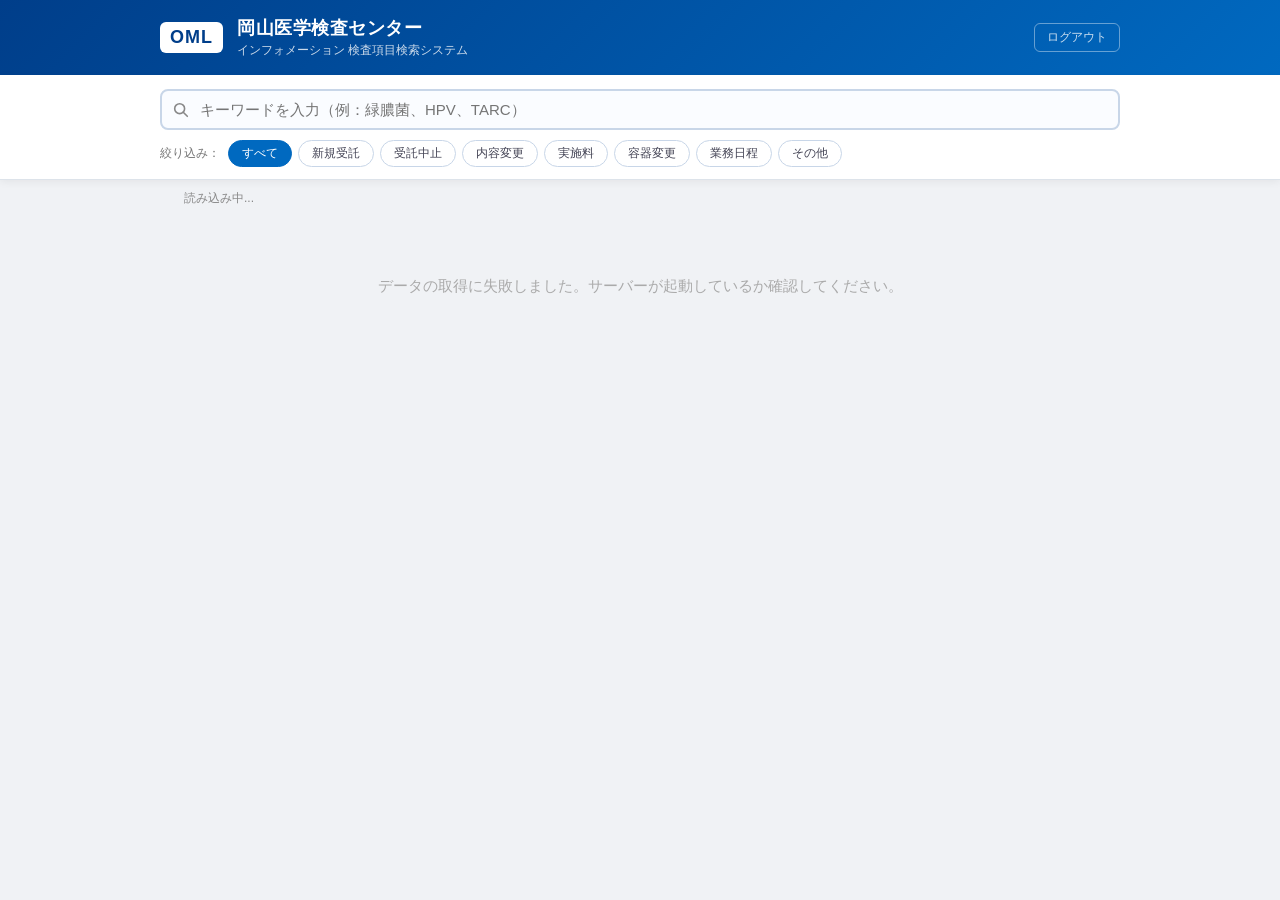
==== templates/index.html @ bb1beb77 "Initial commit" ====
<!DOCTYPE html>
<html lang="ja">
<head>
<meta charset="UTF-8">
<meta name="viewport" content="width=device-width, initial-scale=1.0">
<title>OML インフォメーション検索</title>
<link rel="stylesheet" href="/static/style.css">
</head>
<body>

<header>
  <div class="header-inner">
    <div class="logo-mark">OML</div>
    <div style="flex:1">
      <div class="header-title">岡山医学検査センター</div>
      <div class="header-sub">インフォメーション 検査項目検索システム</div>
    </div>
    <a href="/logout" class="logout-btn">ログアウト</a>
  </div>
</header>

<div class="search-bar">
  <div class="search-bar-inner">
    <div class="search-row">
      <div class="search-input-wrap">
        <svg class="search-icon" viewBox="0 0 20 20" fill="none"><circle cx="8.5" cy="8.5" r="5.5" stroke="#888" stroke-width="1.8"/><line x1="12.5" y1="12.5" x2="17" y2="17" stroke="#888" stroke-width="1.8" stroke-linecap="round"/></svg>
        <input type="text" id="searchInput"
          placeholder="キーワードを入力（例：緑膿菌、HPV、TARC）"
          autocomplete="off">
        <button class="clear-btn" id="clearBtn" onclick="clearSearch()" title="クリア">✕</button>
      </div>
    </div>
    <div class="filter-row">
      <span class="filter-label">絞り込み：</span>
      <div class="filter-chips" id="filterChips"></div>
    </div>
  </div>
</div>

<div class="result-bar">
  <span id="resultCount">読み込み中...</span>
</div>

<main class="results" id="results">
  <div class="loading">読み込み中...</div>
</main>

<script src="/static/app.js"></script>
</body>
</html>
---- static/style.css ----
*, *::before, *::after { box-sizing: border-box; margin: 0; padding: 0; }

body {
  font-family: "Hiragino Sans", "Yu Gothic UI", "Meiryo", sans-serif;
  background: #f0f2f5;
  color: #1a2233;
  min-height: 100vh;
}

/* ── Header ── */
header {
  background: linear-gradient(135deg, #003e8a 0%, #0069c0 100%);
  color: white;
  padding: 16px 24px;
  box-shadow: 0 2px 10px rgba(0,62,138,.35);
}
.header-inner {
  max-width: 960px;
  margin: 0 auto;
  display: flex;
  align-items: center;
  gap: 14px;
}
.logo-mark {
  background: white;
  color: #003e8a;
  font-size: 18px;
  font-weight: 900;
  padding: 5px 10px;
  border-radius: 6px;
  letter-spacing: 1px;
  flex-shrink: 0;
}
.header-title { font-size: 18px; font-weight: bold; letter-spacing: .5px; }
.header-sub   { font-size: 12px; opacity: .8; margin-top: 2px; }
.logout-btn {
  font-size: 12px;
  color: rgba(255,255,255,.8);
  text-decoration: none;
  border: 1px solid rgba(255,255,255,.4);
  padding: 5px 12px;
  border-radius: 6px;
  flex-shrink: 0;
  transition: all .15s;
}
.logout-btn:hover { background: rgba(255,255,255,.15); color: white; }

/* ── Search bar ── */
.search-bar {
  background: white;
  border-bottom: 1px solid #dde3ea;
  padding: 14px 24px 12px;
  position: sticky;
  top: 0;
  z-index: 100;
  box-shadow: 0 2px 8px rgba(0,0,0,.06);
}
.search-bar-inner { max-width: 960px; margin: 0 auto; }

.search-row { display: flex; gap: 10px; }
.search-input-wrap {
  flex: 1;
  position: relative;
  display: flex;
  align-items: center;
}
.search-icon {
  position: absolute;
  left: 12px;
  width: 18px;
  height: 18px;
  pointer-events: none;
}
#searchInput {
  width: 100%;
  padding: 10px 40px 10px 38px;
  font-size: 15px;
  border: 2px solid #c8d6e8;
  border-radius: 8px;
  outline: none;
  font-family: inherit;
  transition: border-color .18s, box-shadow .18s;
  background: #fafcff;
}
#searchInput:focus {
  border-color: #0069c0;
  box-shadow: 0 0 0 3px rgba(0,105,192,.12);
  background: white;
}
.clear-btn {
  position: absolute;
  right: 10px;
  background: none;
  border: none;
  color: #aaa;
  font-size: 14px;
  cursor: pointer;
  padding: 4px 6px;
  border-radius: 4px;
  line-height: 1;
  display: none;
}
.clear-btn:hover { background: #f0f2f5; color: #555; }
.clear-btn.visible { display: block; }

.filter-row {
  display: flex;
  align-items: center;
  gap: 8px;
  margin-top: 10px;
  flex-wrap: wrap;
}
.filter-label { font-size: 12px; color: #777; flex-shrink: 0; }
.filter-chips { display: flex; gap: 6px; flex-wrap: wrap; }

.chip {
  padding: 4px 13px;
  border-radius: 20px;
  border: 1px solid #c8d6e8;
  background: white;
  cursor: pointer;
  font-size: 12px;
  font-family: inherit;
  color: #445;
  transition: all .15s;
  white-space: nowrap;
}
.chip:hover { border-color: #0069c0; color: #0069c0; background: #eef4fc; }
.chip.active { background: #0069c0; color: white; border-color: #0069c0; }

/* ── Result bar ── */
.result-bar {
  max-width: 960px;
  margin: 10px auto 0;
  padding: 0 24px;
  font-size: 12px;
  color: #888;
}

/* ── Cards ── */
.results {
  max-width: 960px;
  margin: 10px auto 40px;
  padding: 0 24px;
  display: flex;
  flex-direction: column;
  gap: 8px;
}

.card {
  background: white;
  border-radius: 10px;
  border: 1px solid #dde3ea;
  padding: 14px 18px;
  display: flex;
  gap: 16px;
  align-items: flex-start;
  transition: box-shadow .15s, border-color .15s;
  animation: fadeIn .18s ease;
}
@keyframes fadeIn { from { opacity:0; transform:translateY(4px);} to { opacity:1; transform:none;} }
.card:hover { box-shadow: 0 4px 16px rgba(0,62,138,.10); border-color: #b0c8e8; }
.card.highlight { border-left: 4px solid #e53935; background: #fff8f8; }

.card-meta {
  flex-shrink: 0;
  text-align: center;
  min-width: 82px;
}
.card-date { font-size: 11px; color: #999; }
.card-no   { font-size: 13px; font-weight: 700; color: #0069c0; margin-top: 3px; }

.card-body { flex: 1; min-width: 0; }
.card-title { font-size: 15px; font-weight: 600; line-height: 1.45; }
.card-summary { font-size: 13px; color: #556; margin-top: 5px; line-height: 1.6; }
.card-tags { display: flex; flex-wrap: wrap; gap: 5px; margin-top: 8px; }

.tag {
  font-size: 11px;
  padding: 2px 9px;
  border-radius: 4px;
  font-weight: 500;
}
.tag-新規受託 { background:#e6f4ea; color:#1a7a3a; }
.tag-受託中止 { background:#fce8e6; color:#c62828; }
.tag-内容変更 { background:#fff3e0; color:#bf5000; }
.tag-実施料   { background:#f3e8fd; color:#6a1b9a; }
.tag-容器変更 { background:#e8f0fe; color:#1a56c2; }
.tag-業務日程 { background:#e3f2fd; color:#1565c0; }
.tag-その他   { background:#f1f3f4; color:#555; }
.tag-update   { background:#e53935; color:white; font-weight:700; }

.card-action { flex-shrink: 0; align-self: center; }
.pdf-btn {
  display: inline-block;
  padding: 7px 13px;
  background: #0069c0;
  color: white;
  border-radius: 6px;
  font-size: 12px;
  text-decoration: none;
  white-space: nowrap;
  transition: background .15s;
}
.pdf-btn:hover { background: #004a99; }

/* ── Highlight ── */
mark {
  background: #fff176;
  border-radius: 2px;
  padding: 0 1px;
  color: inherit;
}

/* ── Empty / Loading ── */
.no-result, .loading {
  text-align: center;
  padding: 60px 20px;
  color: #aaa;
  font-size: 15px;
}

/* ── Responsive ── */
@media (max-width: 600px) {
  .card { flex-wrap: wrap; }
  .card-meta { min-width: auto; display: flex; gap: 8px; align-items: center; }
  .card-action { width: 100%; }
  .pdf-btn { width: 100%; text-align: center; }
}
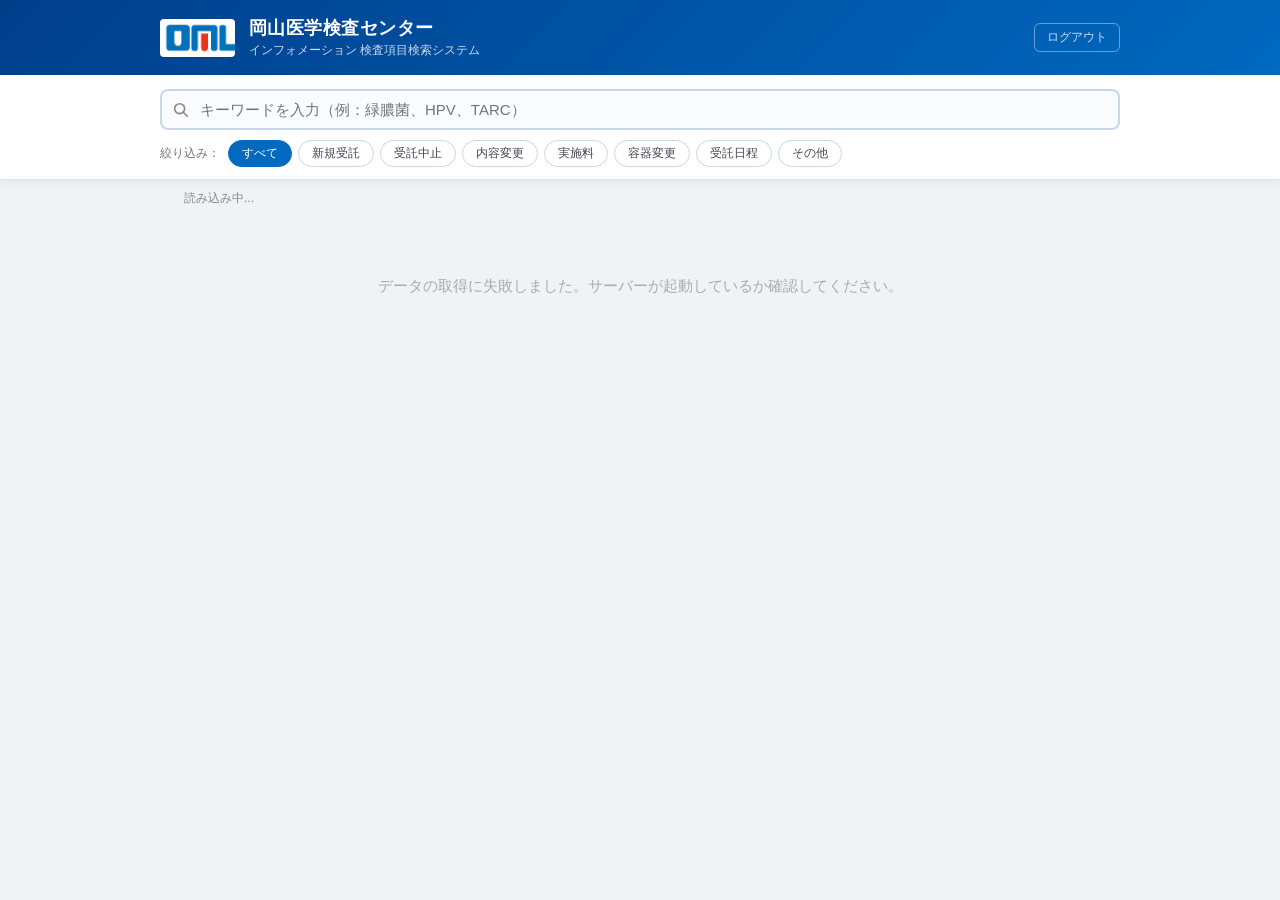
==== commit cecc5271: "ヘッダーのOMLもロゴ画像に変更" ====
--- a/templates/index.html
+++ b/templates/index.html
@@ -10,7 +10,7 @@
 
 <header>
   <div class="header-inner">
-    <div class="logo-mark">OML</div>
+    <img class="logo-mark" src="/static/oml-logo.png" alt="OML">
     <div style="flex:1">
       <div class="header-title">岡山医学検査センター</div>
       <div class="header-sub">インフォメーション 検査項目検索システム</div>
--- a/static/style.css
+++ b/static/style.css
@@ -22,14 +22,10 @@
   gap: 14px;
 }
 .logo-mark {
-  background: white;
-  color: #003e8a;
-  font-size: 18px;
-  font-weight: 900;
-  padding: 5px 10px;
-  border-radius: 6px;
-  letter-spacing: 1px;
+  height: 38px;
+  width: auto;
   flex-shrink: 0;
+  border-radius: 4px;
 }
 .header-title { font-size: 18px; font-weight: bold; letter-spacing: .5px; }
 .header-sub   { font-size: 12px; opacity: .8; margin-top: 2px; }
@@ -167,12 +163,12 @@
   text-align: center;
   min-width: 82px;
 }
-.card-date { font-size: 11px; color: #999; }
-.card-no   { font-size: 13px; font-weight: 700; color: #0069c0; margin-top: 3px; }
+.card-date { font-size: 13px; color: #999; }
+.card-no   { font-size: 15px; font-weight: 700; color: #0069c0; margin-top: 3px; }
 
 .card-body { flex: 1; min-width: 0; }
-.card-title { font-size: 15px; font-weight: 600; line-height: 1.45; }
-.card-summary { font-size: 13px; color: #556; margin-top: 5px; line-height: 1.6; }
+.card-title { font-size: 17px; font-weight: 600; line-height: 1.45; }
+.card-summary { font-size: 15px; color: #556; margin-top: 5px; line-height: 1.6; }
 .card-tags { display: flex; flex-wrap: wrap; gap: 5px; margin-top: 8px; }
 
 .tag {
@@ -186,7 +182,7 @@
 .tag-内容変更 { background:#fff3e0; color:#bf5000; }
 .tag-実施料   { background:#f3e8fd; color:#6a1b9a; }
 .tag-容器変更 { background:#e8f0fe; color:#1a56c2; }
-.tag-業務日程 { background:#e3f2fd; color:#1565c0; }
+.tag-受託日程 { background:#e3f2fd; color:#1565c0; }
 .tag-その他   { background:#f1f3f4; color:#555; }
 .tag-update   { background:#e53935; color:white; font-weight:700; }
 
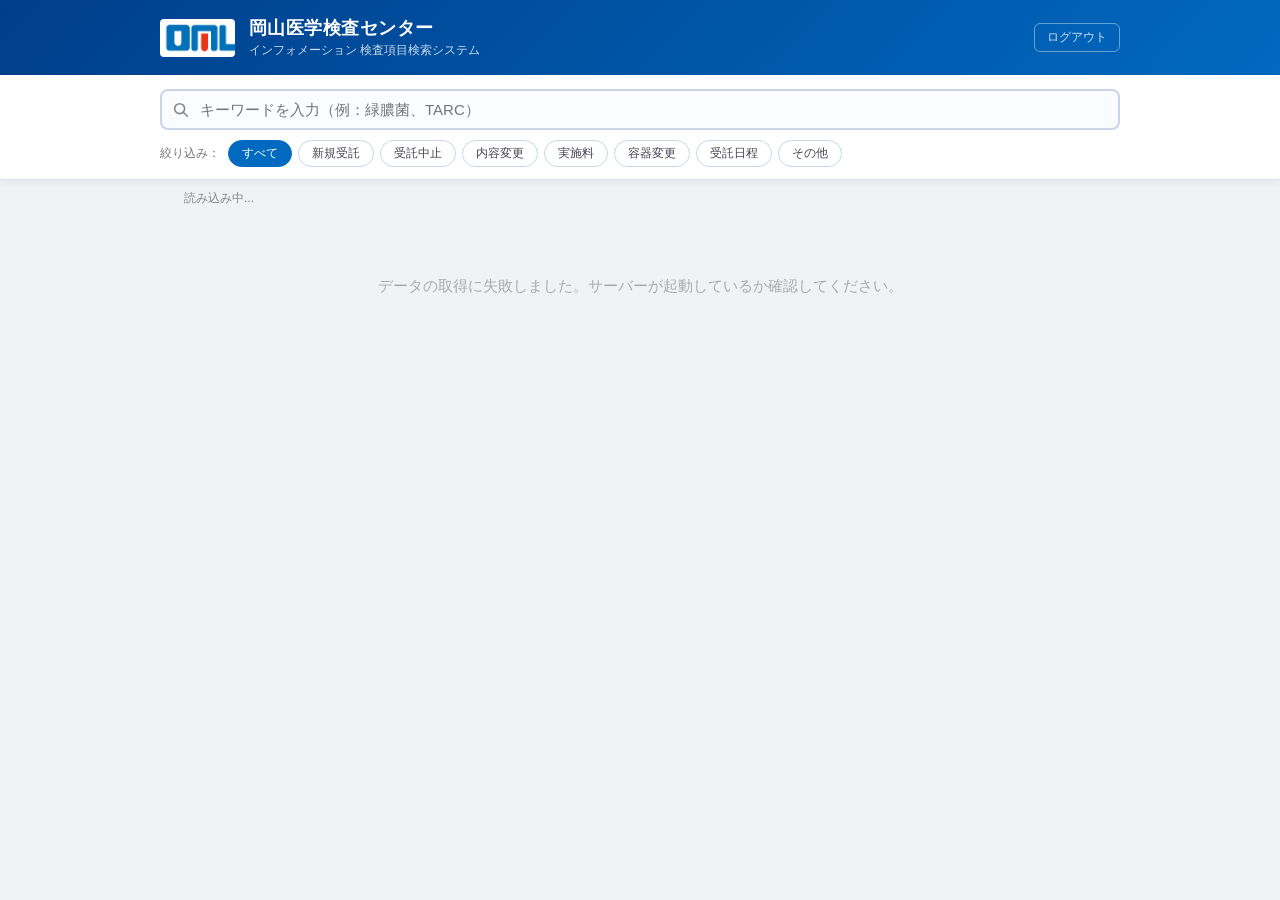
==== commit 8ef96a28: "プレースホルダーからHPVを削除、フォントサイズを元に戻す" ====
--- a/templates/index.html
+++ b/templates/index.html
@@ -25,7 +25,7 @@
       <div class="search-input-wrap">
         <svg class="search-icon" viewBox="0 0 20 20" fill="none"><circle cx="8.5" cy="8.5" r="5.5" stroke="#888" stroke-width="1.8"/><line x1="12.5" y1="12.5" x2="17" y2="17" stroke="#888" stroke-width="1.8" stroke-linecap="round"/></svg>
         <input type="text" id="searchInput"
-          placeholder="キーワードを入力（例：緑膿菌、HPV、TARC）"
+          placeholder="キーワードを入力（例：緑膿菌、TARC）"
           autocomplete="off">
         <button class="clear-btn" id="clearBtn" onclick="clearSearch()" title="クリア">✕</button>
       </div>
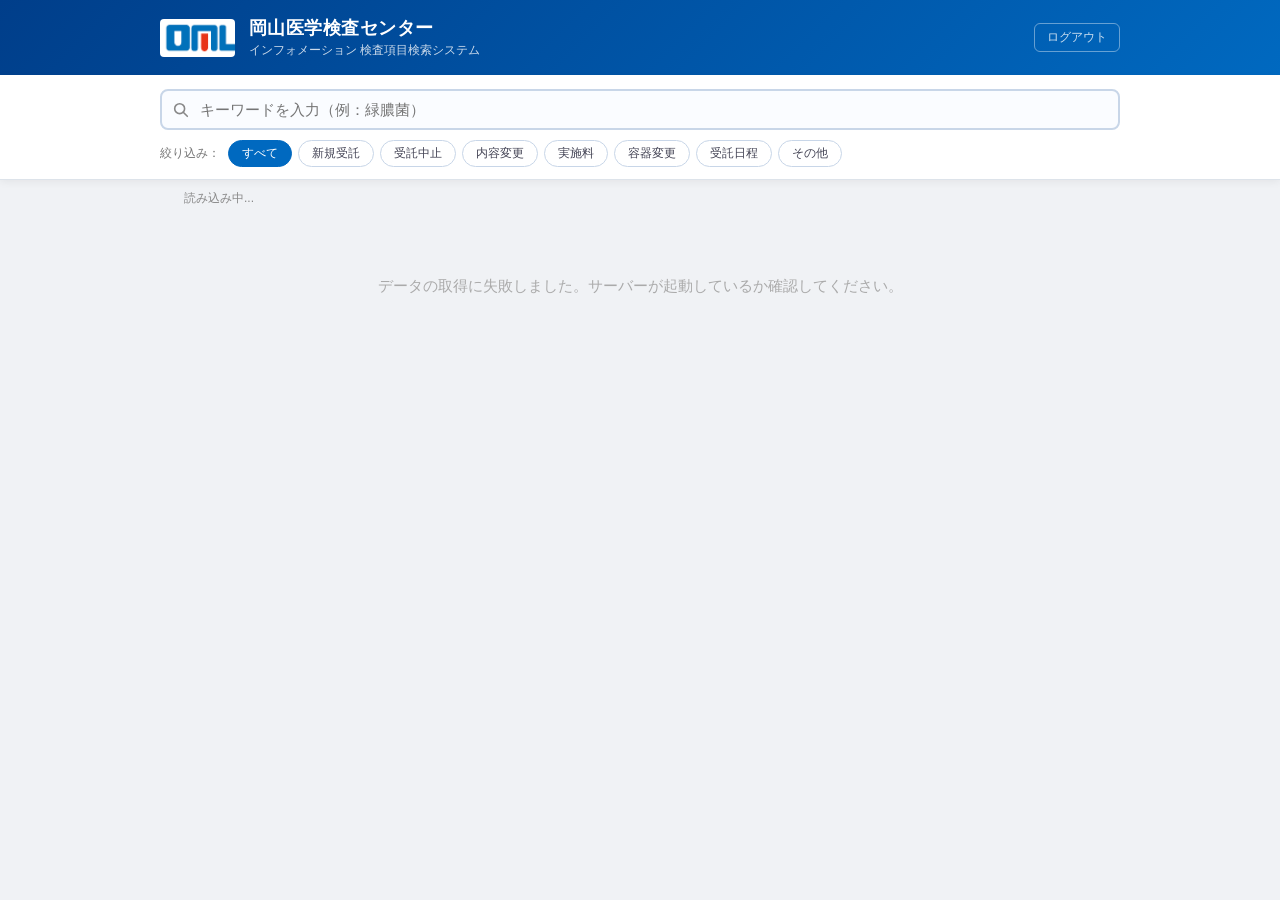
==== commit defe8dc8: "プレースホルダーを（例：緑膿菌）のみに変更" ====
--- a/templates/index.html
+++ b/templates/index.html
@@ -25,7 +25,7 @@
       <div class="search-input-wrap">
         <svg class="search-icon" viewBox="0 0 20 20" fill="none"><circle cx="8.5" cy="8.5" r="5.5" stroke="#888" stroke-width="1.8"/><line x1="12.5" y1="12.5" x2="17" y2="17" stroke="#888" stroke-width="1.8" stroke-linecap="round"/></svg>
         <input type="text" id="searchInput"
-          placeholder="キーワードを入力（例：緑膿菌、TARC）"
+          placeholder="キーワードを入力（例：緑膿菌）"
           autocomplete="off">
         <button class="clear-btn" id="clearBtn" onclick="clearSearch()" title="クリア">✕</button>
       </div>
